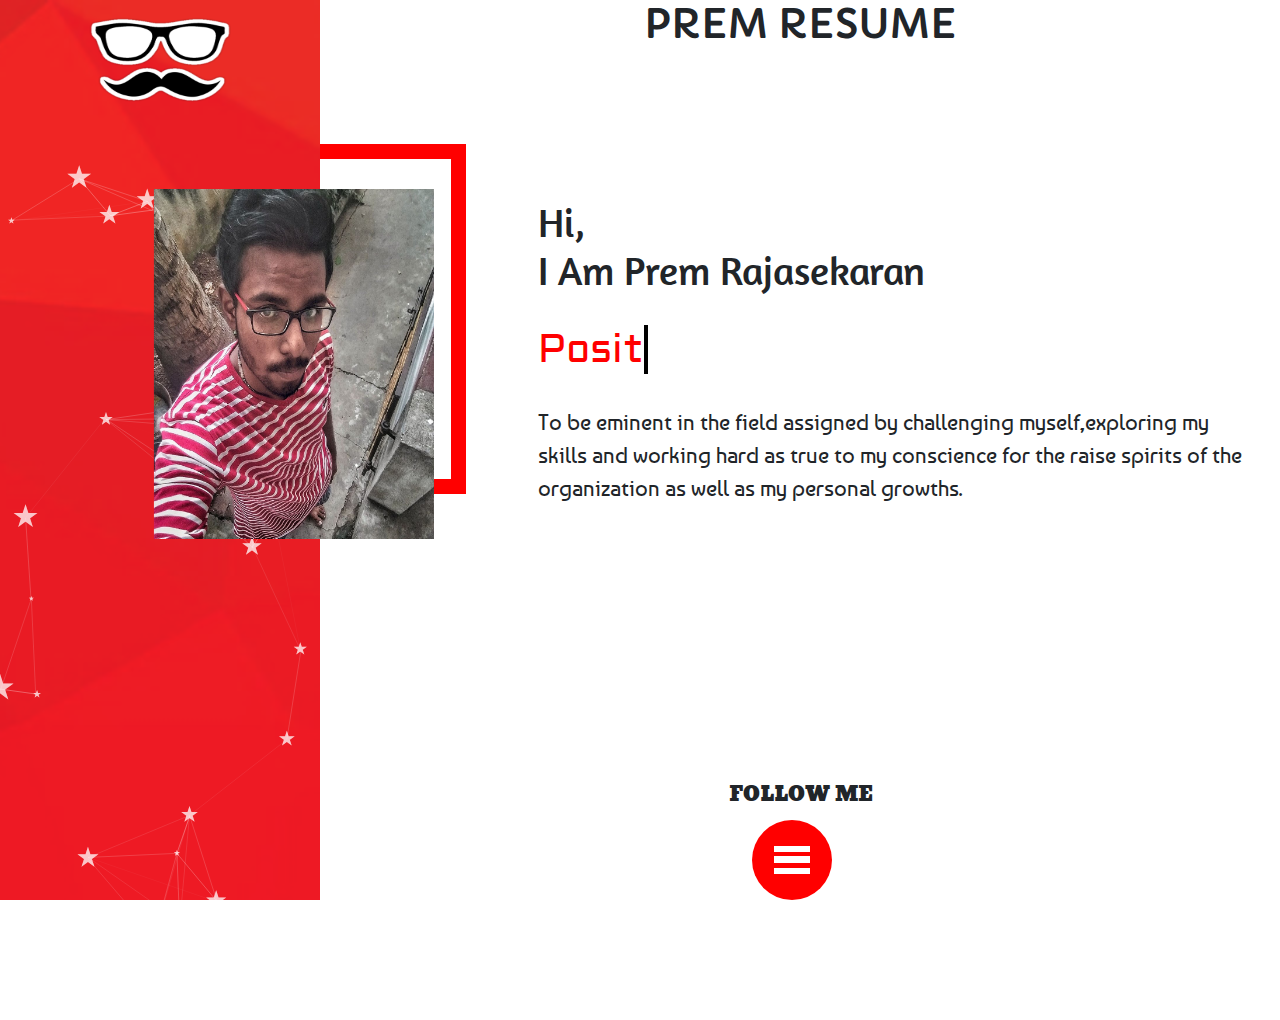
==== intro.html @ c7dfc819 "Re-arranged entire directory" ====
<html>
<head>
<meta name="viewport" content="width=device-width, initial-scale=1.0, minimum-scale=1.0, maximum-scale=1.0, user-scalable=no">
<link rel="shortcut icon" href="images/favicons.ico">
<link rel="stylesheet" href="css/style.css">
<link rel="stylesheet" href="https://maxcdn.bootstrapcdn.com/bootstrap/4.1.3/css/bootstrap.min.css">
<link href='https://fonts.googleapis.com/css?family=Angkor' rel='stylesheet'>
<link href='https://fonts.googleapis.com/css?family=Amaranth' rel='stylesheet'>
<link href='https://fonts.googleapis.com/css?family=Aldrich' rel='stylesheet'>
<link href='https://fonts.googleapis.com/css?family=Baumans' rel='stylesheet'>
<link href='https://fonts.googleapis.com/css?family=Capriola' rel='stylesheet'>
<script src="https://ajax.googleapis.com/ajax/libs/jquery/3.3.1/jquery.min.js"></script>
<script src="https://cdnjs.cloudflare.com/ajax/libs/popper.js/1.14.3/umd/popper.min.js"></script>
<script src="https://maxcdn.bootstrapcdn.com/bootstrap/4.1.3/js/bootstrap.min.js"></script>
<title>RESUME</title>
<style>

#base
{
  float:left;
  width:25%;
  height: 100%;
  top:0px;
  left:0px;
}

h1{
  font-family:Capriola;
}

body{
  margin:0px;
  padding:0px;
  overflow: hidden;
}

#secondbase
{
  position: static;
  float:right;
  width:75%;
  height:100%;
}

#mass{
  position: absolute;
  content: "";
  top:22%;
  left:42%;
  width:720px;
  height: 330px;

}

#me {
  font-family: Amaranth;
}

#footer {
position:absolute;
bottom:0;
width:75%;
font-family: Angkor;
font-size: 20px;
height:120px;
}
  /* ---- particles.js container ---- */
#particles-js {
    position:absolute;
    width:25%;
    height:100%;
    background-color: #b61924;
    background-image: url("images/back.jpg");
    background-repeat: no-repeat;
    background-size: cover;
    background-position: 50% 50%;
    text-align: center;
    background-blend-mode: screen;
  }

#center {
    margin-left: auto;
    margin-right: auto;
    display:block;
    }

#pik{
  position: absolute;
    content: "";
    top: 16%;
    left:13%;
    right: 50%;
    height: 350px;
    width: 300px;
    border: 15px solid red;
    display: inline-block;
    z-index: -1;
}

.imspi{
  position: absolute;
  content: "";
  width:280px;
  height: 350px;
  top: 21%;
  left:12%;
  right: 50%;
  z-index: 1 ;
}

.wrap {
  color:red;
  font-family:Aldrich;
}

#career{
  font-family: Baumans;
  font-size: 22px;
}

</style>
<script>
function setdiv()
{
   var randomColor = '#'+ ('000000' + Math.floor(Math.random()*16777215).toString(16)).slice(-6);
   document.getElementById('particles-js').style.background=randomColor;
   document.getElementById('particles-js').style.backgroundImage="url('images/back.jpg')";
   colorchangers(randomColor);
 }
 function colorchangers(randomColor)
 {
   document.getElementById('follow').style.background=randomColor;
   document.getElementById("social").style.background=randomColor;
   document.getElementById("social1").style.background=randomColor;
   document.getElementById("social2").style.background=randomColor;
   document.getElementById("social3").style.background=randomColor;
   document.getElementById("social4").style.background=randomColor;
   document.getElementById("pik").style.borderColor=randomColor;
 }
 function shide()
 {
     document.getElementById('center').style.visibility="visible";
}
function hseek()
{
    document.getElementById('center').style.visibility="hidden";
}
function flwseek()
{
    document.getElementById('flw').style.visibility="hidden";
    setTimeout("flwhide()",5000);
}
function flwhide()
{
    document.getElementById('flw').style.visibility="visible";
}
</script>
</head>
<body>
  <div id="base" onclick="setdiv()" onmouseover="shide()" onmouseout="hseek()">
    <!-- particles.js container -->
    <div id="particles-js">
      <img src="images/programmer.png" id="center" width="150px" height="120px" alt="ITS ME">
      </div>
      <script src="js/particles.js"></script>
      <script src="js/app.js"></script>
  </div>
  <div id="pik">
    </div>
    <img src="images/spihd.jpg" class="imspi" alt="merapic">
<div id="secondbase">
  <h1><center>PREM RESUME<center></h1>
  <div id="mass">
  <h1 id="me">  Hi,<br>I Am Prem Rajasekaran</h1><br>
  <h1>
    <a href="" class="typewrite" data-period="2000" data-type='[ "Positively Charged.", "Creative.", " Web-Designer.", "Gamer." ]'>
      <span class="wrap" ></span>
    </a>
  </h1>
    <script src='http://cdnjs.cloudflare.com/ajax/libs/jquery/2.1.3/jquery.min.js'></script>
      <script  src="js/index1.js"></script>
      <br>
      <div id="career">
      To be eminent in the field assigned by challenging myself,exploring my skills
      and working hard as true to my conscience for the raise spirits  of the organization as well as my personal growths.
    </div>
  </div>
  <div id="footer">
    <div id="flw"><center>FOLLOW ME</div>
    <nav class="ss-icon" tabindex="0"  id="follow" onclick="flwseek()" >
   <span id="center-bar" ></span>
   <a href="https://www.instagram.com/" id="social" ><span>Instagram</span></a>
   <a href="https://www.facebook.com" id="social1" ><span>Facebook</span></a>
   <a href="https://www.gmail.com" id="social2" ><span>Mail</span></a>
   <a href="https://www.twitter.com" id="social3" ><span>Twitter</span></a>
   <a href="https://www.linkedin.com" id="social4" ><span>LinkedIn</span></a>
 </nav>
 <script src='http://cdnjs.cloudflare.com/ajax/libs/jquery/2.1.3/jquery.min.js'></script>
   <script  src="js/index.js"></script>
  </div>
</div>
</body>
</html>
---- css/style.css ----
@-webkit-keyframes getcrossed {
  to {
    top: 45%;
  }
}
@keyframes getcrossed {
  to {
    top: 45%;
  }
}
@font-face {
  font-family: "SSSocialCircle";
  src:url('ss-social-circle.woff') format('woff');
  font-weight: normal;
  font-style: normal;
}
* {
  box-sizing: border-box;
}

.ss-icon {
  font-family: "SSSocialCircle";
  text-decoration: none;
  text-rendering: optimizeLegibility;
  -ms-font-feature-settings: "liga" 1;
  -o-font-feature-settings: "liga";
  -webkit-font-feature-settings: "liga";
          font-feature-settings: "liga";
  -webkit-font-smoothing: antialiased;
  -moz-osx-font-smoothing: grayscale;
}

nav {
  position: absolute;
  left: 45%;
  top: 33%;
  width: 5rem;
  height: 5rem;
  z-index: initial;
  line-height: 7rem;
  border-radius: 50%;
  transition: .3s;
  background: #f00;
  outline: none;
}
nav:hover, nav:focus {
  background: #333;
}
nav:before, nav:after, nav > span {
  position: absolute;
  left: 27%;
  content: "";
  display: block;
  width: 46%;
  top: 33%;
  height: 8%;
  background: #fff;
  -webkit-transform-origin: center;
          transform-origin: center;
  transition: .3s .3s;
  z-index: 1;
}
nav span {
  top: 46%;
}
nav:after {
  top: 60%;
}
nav.clicked:before, nav.clicked:after {
  -webkit-animation: getcrossed .4s forwards;
          animation: getcrossed .4s forwards;
}
nav.clicked:before {
          transform: rotate(180deg);
}
nav.clicked:after {
          transform: rotate(-180deg);
}
nav.clicked span#center-bar {
  opacity: 0;
}
nav:hover {
  cursor: pointer;
}
nav.clicked {
  background: #000;
  outline: none;
}
nav a {
  display: flex;
  justify-content: flex-end;
  width: 4rem;
  height: 4rem;
  border-radius: 50%;
  background: red;
  text-align: center;
  line-height: 1.5;
  color: #fff;
  text-decoration: none;
  position: absolute;
  font-size: 3rem;
  text-align: center;
  left: 0.5rem;
  top: 0.5rem;
  transition: .4s;
  z-index: -1;
}
nav a span {
  width: 4rem;
  height: 4rem;

}
nav a:hover, nav a:focus {
  background-color: #000;

}

nav a:nth-child(2) {
  -webkit-transform: rotate(90deg);
          transform: rotate(90deg);
}
nav a:nth-child(2) span {
  -webkit-transform: rotate(90deg);
          transform: rotate(90deg);
}
nav.clicked a:nth-child(2) {
  -webkit-transform: rotate(-90deg) translateX(5rem);
          transform: rotate(-90deg) translateX(5rem);
          z-index: 1;

}
nav a:nth-child(3) {
  -webkit-transform: rotate(40deg);
          transform: rotate(40deg);
}
nav a:nth-child(3) span {
  -webkit-transform: rotate(40deg);
          transform: rotate(40deg);
}
nav.clicked a:nth-child(3) {
  -webkit-transform: rotate(-40deg) translateX(5rem);
          transform: rotate(-40deg) translateX(5rem);
          z-index: 1;
}
nav a:nth-child(4) {
  -webkit-transform: rotate(350deg);
          transform: rotate(350deg);
}
nav a:nth-child(4) span {
  -webkit-transform: rotate(350deg);
          transform: rotate(350deg);
}
nav.clicked a:nth-child(4) {
  -webkit-transform: rotate(-350deg) translateX(5rem);
          transform: rotate(-350deg) translateX(5rem);
          z-index: 1;
}
nav a:nth-child(5) {
  -webkit-transform: rotate(140deg);
          transform: rotate(140deg);
}
nav a:nth-child(5) span {
  -webkit-transform: rotate(140deg);
          transform: rotate(140deg);
}
nav.clicked a:nth-child(5) {
  -webkit-transform: rotate(-140deg) translateX(5rem);
          transform: rotate(-140deg) translateX(5rem);
          z-index: 1;
}
nav a:nth-child(6) {
  -webkit-transform: rotate(190deg);
          transform: rotate(190deg);
}
nav a:nth-child(6) span {
  -webkit-transform: rotate(190deg);
          transform: rotate(190deg);
}
nav.clicked a:nth-child(6) {
  -webkit-transform: rotate(-190deg) translateX(5rem);
          transform: rotate(-190deg) translateX(5rem);
          z-index: 1;
}
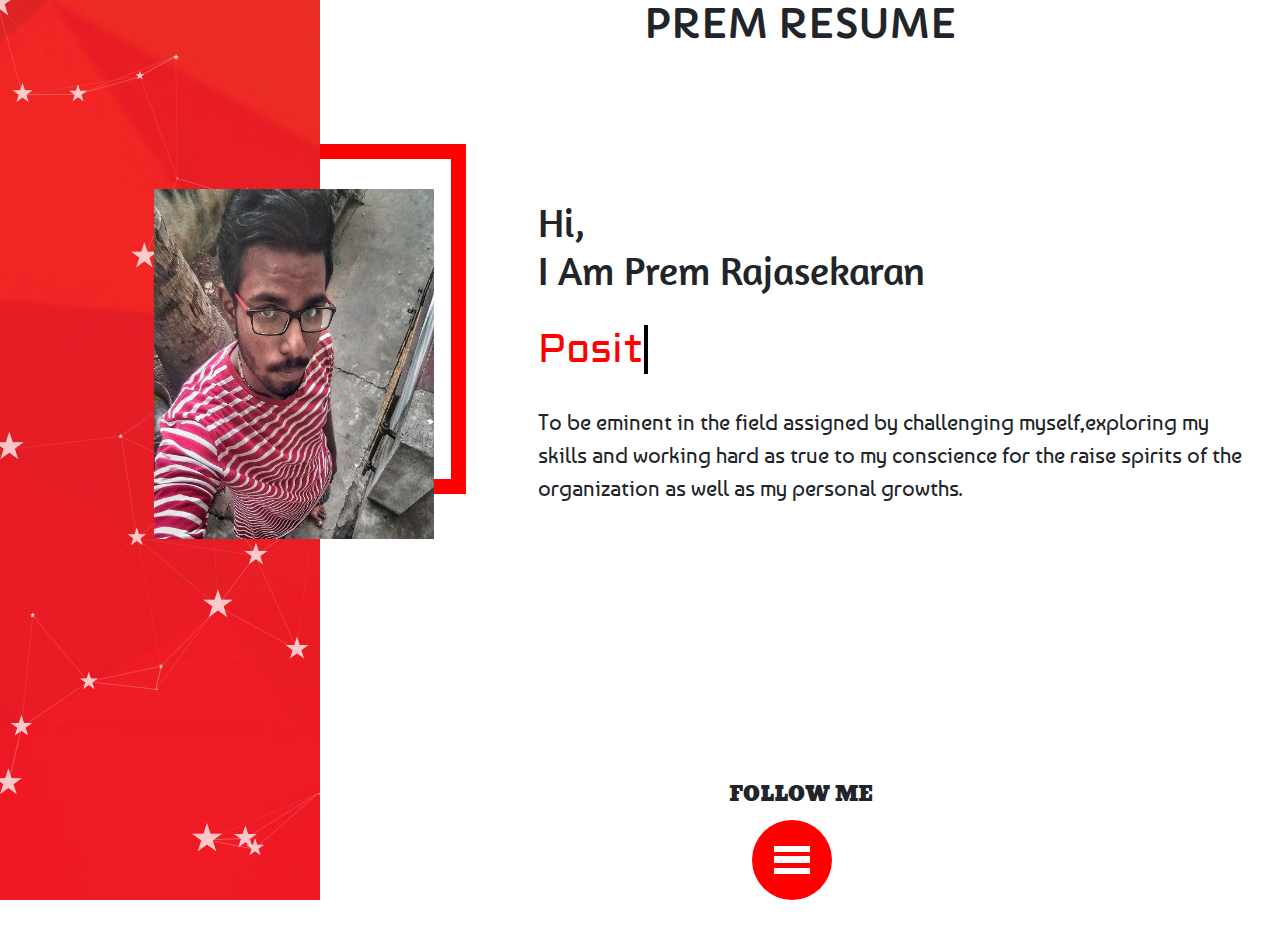
==== commit 0b604e43: "Minor Changes in code" ====
--- a/intro.html
+++ b/intro.html
@@ -1,203 +1,198 @@
 <html>
+
 <head>
-<meta name="viewport" content="width=device-width, initial-scale=1.0, minimum-scale=1.0, maximum-scale=1.0, user-scalable=no">
-<link rel="shortcut icon" href="images/favicons.ico">
-<link rel="stylesheet" href="css/style.css">
-<link rel="stylesheet" href="https://maxcdn.bootstrapcdn.com/bootstrap/4.1.3/css/bootstrap.min.css">
-<link href='https://fonts.googleapis.com/css?family=Angkor' rel='stylesheet'>
-<link href='https://fonts.googleapis.com/css?family=Amaranth' rel='stylesheet'>
-<link href='https://fonts.googleapis.com/css?family=Aldrich' rel='stylesheet'>
-<link href='https://fonts.googleapis.com/css?family=Baumans' rel='stylesheet'>
-<link href='https://fonts.googleapis.com/css?family=Capriola' rel='stylesheet'>
-<script src="https://ajax.googleapis.com/ajax/libs/jquery/3.3.1/jquery.min.js"></script>
-<script src="https://cdnjs.cloudflare.com/ajax/libs/popper.js/1.14.3/umd/popper.min.js"></script>
-<script src="https://maxcdn.bootstrapcdn.com/bootstrap/4.1.3/js/bootstrap.min.js"></script>
-<title>RESUME</title>
-<style>
-
-#base
-{
-  float:left;
-  width:25%;
-  height: 100%;
-  top:0px;
-  left:0px;
-}
-
-h1{
-  font-family:Capriola;
-}
-
-body{
-  margin:0px;
-  padding:0px;
-  overflow: hidden;
-}
-
-#secondbase
-{
-  position: static;
-  float:right;
-  width:75%;
-  height:100%;
-}
-
-#mass{
-  position: absolute;
-  content: "";
-  top:22%;
-  left:42%;
-  width:720px;
-  height: 330px;
-
-}
-
-#me {
-  font-family: Amaranth;
-}
-
-#footer {
-position:absolute;
-bottom:0;
-width:75%;
-font-family: Angkor;
-font-size: 20px;
-height:120px;
-}
-  /* ---- particles.js container ---- */
-#particles-js {
-    position:absolute;
-    width:25%;
-    height:100%;
-    background-color: #b61924;
-    background-image: url("images/back.jpg");
-    background-repeat: no-repeat;
-    background-size: cover;
-    background-position: 50% 50%;
-    text-align: center;
-    background-blend-mode: screen;
-  }
-
-#center {
-    margin-left: auto;
-    margin-right: auto;
-    display:block;
+  <meta name="viewport"
+    content="width=device-width, initial-scale=1.0, minimum-scale=1.0, maximum-scale=1.0, user-scalable=no">
+  <link rel="shortcut icon" href="images/favicons.ico">
+  <link rel="stylesheet" href="css/style.css">
+  <link rel="stylesheet" href="https://maxcdn.bootstrapcdn.com/bootstrap/4.1.3/css/bootstrap.min.css">
+  <link href='https://fonts.googleapis.com/css?family=Angkor' rel='stylesheet'>
+  <link href='https://fonts.googleapis.com/css?family=Amaranth' rel='stylesheet'>
+  <link href='https://fonts.googleapis.com/css?family=Aldrich' rel='stylesheet'>
+  <link href='https://fonts.googleapis.com/css?family=Baumans' rel='stylesheet'>
+  <link href='https://fonts.googleapis.com/css?family=Capriola' rel='stylesheet'>
+  <script src="https://ajax.googleapis.com/ajax/libs/jquery/3.3.1/jquery.min.js"></script>
+  <script src="https://cdnjs.cloudflare.com/ajax/libs/popper.js/1.14.3/umd/popper.min.js"></script>
+  <script src="https://maxcdn.bootstrapcdn.com/bootstrap/4.1.3/js/bootstrap.min.js"></script>
+  <title>RESUME</title>
+  <style>
+    #base {
+      float: left;
+      width: 25%;
+      height: 100%;
+      top: 0px;
+      left: 0px;
     }
 
-#pik{
-  position: absolute;
-    content: "";
-    top: 16%;
-    left:13%;
-    right: 50%;
-    height: 350px;
-    width: 300px;
-    border: 15px solid red;
-    display: inline-block;
-    z-index: -1;
-}
+    h1 {
+      font-family: Capriola;
+    }
 
-.imspi{
-  position: absolute;
-  content: "";
-  width:280px;
-  height: 350px;
-  top: 21%;
-  left:12%;
-  right: 50%;
-  z-index: 1 ;
-}
+    body {
+      margin: 0px;
+      padding: 0px;
+      overflow: hidden;
+    }
 
-.wrap {
-  color:red;
-  font-family:Aldrich;
-}
+    #secondbase {
+      position: static;
+      float: right;
+      width: 75%;
+      height: 100%;
+    }
 
-#career{
-  font-family: Baumans;
-  font-size: 22px;
-}
+    #mass {
+      position: absolute;
+      content: "";
+      top: 22%;
+      left: 42%;
+      width: 720px;
+      height: 330px;
 
-</style>
-<script>
-function setdiv()
-{
-   var randomColor = '#'+ ('000000' + Math.floor(Math.random()*16777215).toString(16)).slice(-6);
-   document.getElementById('particles-js').style.background=randomColor;
-   document.getElementById('particles-js').style.backgroundImage="url('images/back.jpg')";
-   colorchangers(randomColor);
- }
- function colorchangers(randomColor)
- {
-   document.getElementById('follow').style.background=randomColor;
-   document.getElementById("social").style.background=randomColor;
-   document.getElementById("social1").style.background=randomColor;
-   document.getElementById("social2").style.background=randomColor;
-   document.getElementById("social3").style.background=randomColor;
-   document.getElementById("social4").style.background=randomColor;
-   document.getElementById("pik").style.borderColor=randomColor;
- }
- function shide()
- {
-     document.getElementById('center').style.visibility="visible";
-}
-function hseek()
-{
-    document.getElementById('center').style.visibility="hidden";
-}
-function flwseek()
-{
-    document.getElementById('flw').style.visibility="hidden";
-    setTimeout("flwhide()",5000);
-}
-function flwhide()
-{
-    document.getElementById('flw').style.visibility="visible";
-}
-</script>
+    }
+
+    #me {
+      font-family: Amaranth;
+    }
+
+    #footer {
+      position: absolute;
+      bottom: 0;
+      width: 75%;
+      font-family: Angkor;
+      font-size: 20px;
+      height: 120px;
+    }
+
+    /* ---- particles.js container ---- */
+    #particles-js {
+      position: absolute;
+      width: 25%;
+      height: 100%;
+      background-color: #b61924;
+      background-image: url("images/back.jpg");
+      background-repeat: no-repeat;
+      background-size: cover;
+      background-position: 50% 50%;
+      text-align: center;
+      background-blend-mode: screen;
+    }
+
+    #center {
+      margin-left: auto;
+      margin-right: auto;
+      display: block;
+    }
+
+    #pik {
+      position: absolute;
+      content: "";
+      top: 16%;
+      left: 13%;
+      right: 50%;
+      height: 350px;
+      width: 300px;
+      border: 15px solid red;
+      display: inline-block;
+      z-index: -1;
+    }
+
+    .imspi {
+      position: absolute;
+      content: "";
+      width: 280px;
+      height: 350px;
+      top: 21%;
+      left: 12%;
+      right: 50%;
+      z-index: 1;
+    }
+
+    .wrap {
+      color: red;
+      font-family: Aldrich;
+    }
+
+    #career {
+      font-family: Baumans;
+      font-size: 22px;
+    }
+  </style>
+  <script>
+    function setdiv() {
+      var randomColor = '#' + ('000000' + Math.floor(Math.random() * 16777215).toString(16)).slice(-6);
+      document.getElementById('particles-js').style.background = randomColor;
+      document.getElementById('particles-js').style.backgroundImage = "url('images/back.jpg')";
+      colorchangers(randomColor);
+    }
+    function colorchangers(randomColor) {
+      document.getElementById('follow').style.background = randomColor;
+      document.getElementById("social").style.background = randomColor;
+      document.getElementById("social1").style.background = randomColor;
+      document.getElementById("social2").style.background = randomColor;
+      document.getElementById("social3").style.background = randomColor;
+      document.getElementById("social4").style.background = randomColor;
+      document.getElementById("pik").style.borderColor = randomColor;
+    }
+    function flwseek() {
+      document.getElementById('flw').style.visibility = "hidden";
+      setTimeout("flwhide()", 5000);
+    }
+    function flwhide() {
+      document.getElementById('flw').style.visibility = "visible";
+    }
+  </script>
 </head>
+
 <body>
-  <div id="base" onclick="setdiv()" onmouseover="shide()" onmouseout="hseek()">
+  <div id="base" onclick="setdiv()">
     <!-- particles.js container -->
     <div id="particles-js">
-      <img src="images/programmer.png" id="center" width="150px" height="120px" alt="ITS ME">
-      </div>
-      <script src="js/particles.js"></script>
-      <script src="js/app.js"></script>
+      
+    </div>
+    <script src="js/particles.js"></script>
+    <script src="js/app.js"></script>
   </div>
   <div id="pik">
-    </div>
-    <img src="images/spihd.jpg" class="imspi" alt="merapic">
-<div id="secondbase">
-  <h1><center>PREM RESUME<center></h1>
-  <div id="mass">
-  <h1 id="me">  Hi,<br>I Am Prem Rajasekaran</h1><br>
-  <h1>
-    <a href="" class="typewrite" data-period="2000" data-type='[ "Positively Charged.", "Creative.", " Web-Designer.", "Gamer." ]'>
-      <span class="wrap" ></span>
-    </a>
-  </h1>
-    <script src='http://cdnjs.cloudflare.com/ajax/libs/jquery/2.1.3/jquery.min.js'></script>
-      <script  src="js/index1.js"></script>
+  </div>
+  <img src="images/spihd.jpg" class="imspi" alt="merapic">
+  <div id="secondbase">
+    <h1>
+      <center>PREM RESUME<center>
+    </h1>
+    <div id="mass">
+      <h1 id="me"> Hi,<br>I Am Prem Rajasekaran</h1><br>
+      <h1>
+        <a href="" class="typewrite" data-period="2000"
+          data-type='[ "Positively Charged.", "Creative.", " Web-Designer.", "Gamer." ]'>
+          <span class="wrap"></span>
+        </a>
+      </h1>
+      <script src='http://cdnjs.cloudflare.com/ajax/libs/jquery/2.1.3/jquery.min.js'></script>
+      <script src="js/index1.js"></script>
       <br>
       <div id="career">
-      To be eminent in the field assigned by challenging myself,exploring my skills
-      and working hard as true to my conscience for the raise spirits  of the organization as well as my personal growths.
+        To be eminent in the field assigned by challenging myself,exploring my skills
+        and working hard as true to my conscience for the raise spirits of the organization as well as my personal
+        growths.
+      </div>
+    </div>
+    <div id="footer">
+      <div id="flw">
+        <center>FOLLOW ME
+      </div>
+      <nav class="ss-icon" tabindex="0" id="follow" onclick="flwseek()">
+        <span id="center-bar"></span>
+        <a href="https://www.instagram.com/" id="social"><span>Instagram</span></a>
+        <a href="https://www.facebook.com" id="social1"><span>Facebook</span></a>
+        <a href="https://www.gmail.com" id="social2"><span>Mail</span></a>
+        <a href="https://www.twitter.com" id="social3"><span>Twitter</span></a>
+        <a href="https://www.linkedin.com" id="social4"><span>LinkedIn</span></a>
+      </nav>
+      <script src='http://cdnjs.cloudflare.com/ajax/libs/jquery/2.1.3/jquery.min.js'></script>
+      <script src="js/index.js"></script>
     </div>
   </div>
-  <div id="footer">
-    <div id="flw"><center>FOLLOW ME</div>
-    <nav class="ss-icon" tabindex="0"  id="follow" onclick="flwseek()" >
-   <span id="center-bar" ></span>
-   <a href="https://www.instagram.com/" id="social" ><span>Instagram</span></a>
-   <a href="https://www.facebook.com" id="social1" ><span>Facebook</span></a>
-   <a href="https://www.gmail.com" id="social2" ><span>Mail</span></a>
-   <a href="https://www.twitter.com" id="social3" ><span>Twitter</span></a>
-   <a href="https://www.linkedin.com" id="social4" ><span>LinkedIn</span></a>
- </nav>
- <script src='http://cdnjs.cloudflare.com/ajax/libs/jquery/2.1.3/jquery.min.js'></script>
-   <script  src="js/index.js"></script>
-  </div>
-</div>
 </body>
-</html>
+
+</html>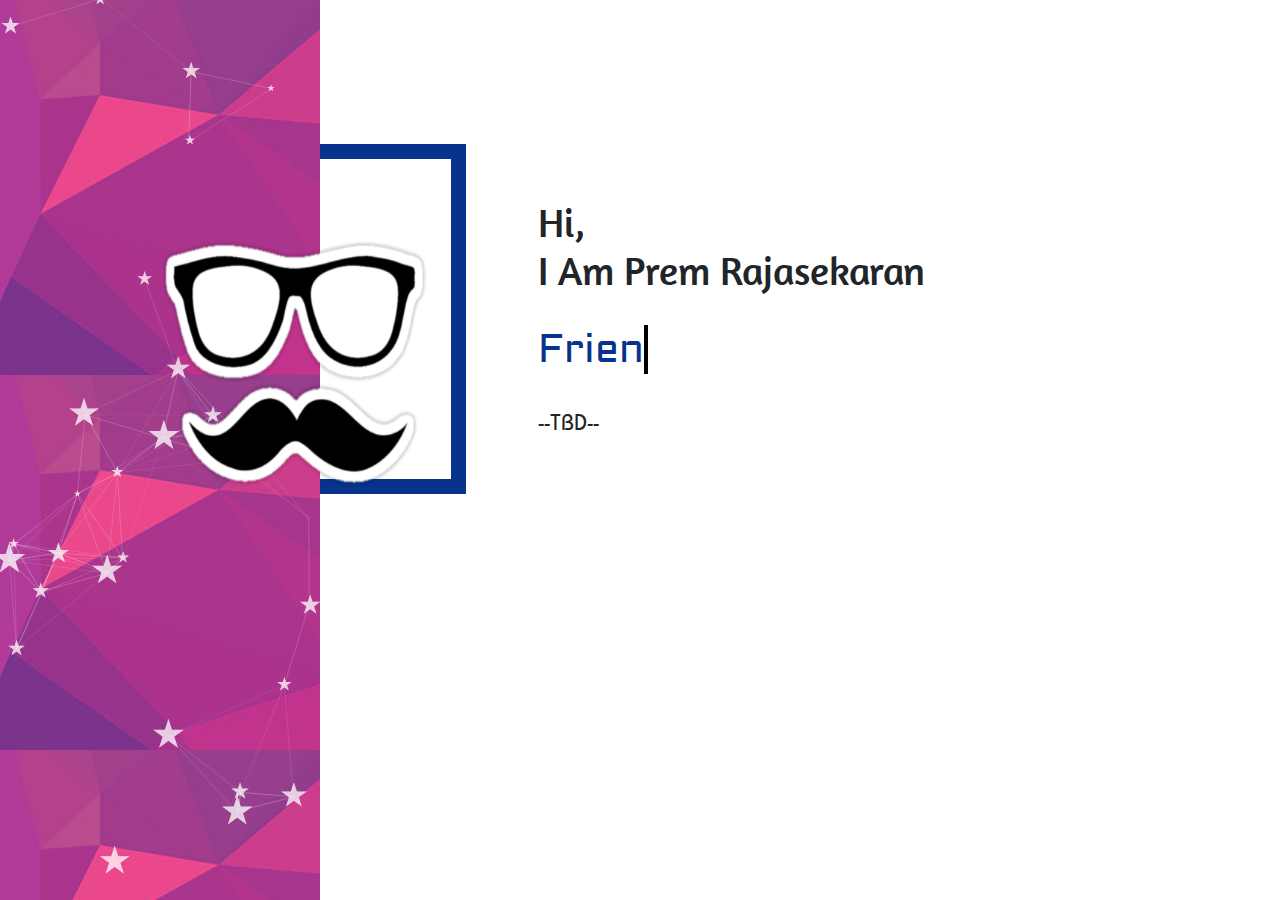
==== commit ca4c74ff: "Updated the index html and removed unneccessary block of code and styles." ====
--- a/intro.html
+++ b/intro.html
@@ -57,7 +57,8 @@
 
     #footer {
       position: absolute;
-      bottom: 0;
+      display: none;
+      bottom: 10px;
       width: 75%;
       font-family: Angkor;
       font-size: 20px;
@@ -69,13 +70,9 @@
       position: absolute;
       width: 25%;
       height: 100%;
-      background-color: #b61924;
-      background-image: url("images/back.jpg");
-      background-repeat: no-repeat;
-      background-size: cover;
-      background-position: 50% 50%;
       text-align: center;
       background-blend-mode: screen;
+      background: rgb(7, 51, 140) url("images/back.jpg") 0% 0%;
     }
 
     #center {
@@ -92,7 +89,7 @@
       right: 50%;
       height: 350px;
       width: 300px;
-      border: 15px solid red;
+      border: 15px solid rgb(7, 51, 140);
       display: inline-block;
       z-index: -1;
     }
@@ -109,7 +106,7 @@
     }
 
     .wrap {
-      color: red;
+      color: rgb(7, 51, 140);
       font-family: Aldrich;
     }
 
@@ -118,30 +115,6 @@
       font-size: 22px;
     }
   </style>
-  <script>
-    function setdiv() {
-      var randomColor = '#' + ('000000' + Math.floor(Math.random() * 16777215).toString(16)).slice(-6);
-      document.getElementById('particles-js').style.background = randomColor;
-      document.getElementById('particles-js').style.backgroundImage = "url('images/back.jpg')";
-      colorchangers(randomColor);
-    }
-    function colorchangers(randomColor) {
-      document.getElementById('follow').style.background = randomColor;
-      document.getElementById("social").style.background = randomColor;
-      document.getElementById("social1").style.background = randomColor;
-      document.getElementById("social2").style.background = randomColor;
-      document.getElementById("social3").style.background = randomColor;
-      document.getElementById("social4").style.background = randomColor;
-      document.getElementById("pik").style.borderColor = randomColor;
-    }
-    function flwseek() {
-      document.getElementById('flw').style.visibility = "hidden";
-      setTimeout("flwhide()", 5000);
-    }
-    function flwhide() {
-      document.getElementById('flw').style.visibility = "visible";
-    }
-  </script>
 </head>
 
 <body>
@@ -155,33 +128,25 @@
   </div>
   <div id="pik">
   </div>
-  <img src="images/spihd.jpg" class="imspi" alt="merapic">
+  <img src="images/programmer.png" class="imspi" alt="merapic">
   <div id="secondbase">
-    <h1>
-      <center>PREM RESUME<center>
-    </h1>
     <div id="mass">
       <h1 id="me"> Hi,<br>I Am Prem Rajasekaran</h1><br>
       <h1>
         <a href="" class="typewrite" data-period="2000"
-          data-type='[ "Positively Charged.", "Creative.", " Web-Designer.", "Gamer." ]'>
+          data-type='[ "Friendly Neighbourhood Dev", "Creative.", " Web-Designer.", "Gamer.", "Full Stack Developer." ]'>
           <span class="wrap"></span>
         </a>
       </h1>
       <script src='http://cdnjs.cloudflare.com/ajax/libs/jquery/2.1.3/jquery.min.js'></script>
-      <script src="js/index1.js"></script>
+      <script src="js/index.js"></script>
       <br>
       <div id="career">
-        To be eminent in the field assigned by challenging myself,exploring my skills
-        and working hard as true to my conscience for the raise spirits of the organization as well as my personal
-        growths.
+        --TBD--
       </div>
     </div>
     <div id="footer">
-      <div id="flw">
-        <center>FOLLOW ME
-      </div>
-      <nav class="ss-icon" tabindex="0" id="follow" onclick="flwseek()">
+      <nav class="ss-icon" tabindex="0" id="follow">
         <span id="center-bar"></span>
         <a href="https://www.instagram.com/" id="social"><span>Instagram</span></a>
         <a href="https://www.facebook.com" id="social1"><span>Facebook</span></a>
